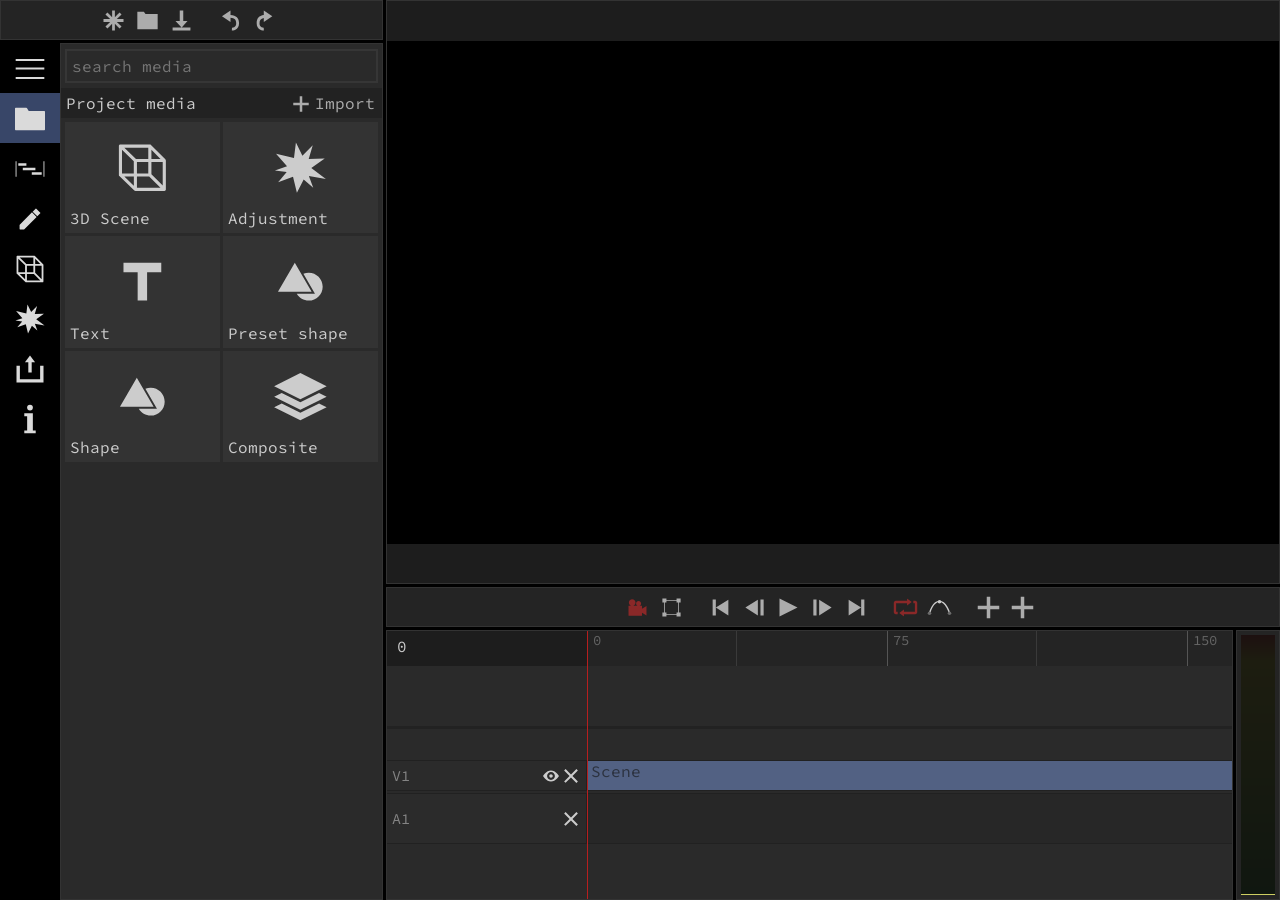
==== clipmaker.html @ 987a414a "Add files via upload" ====
<!DOCTYPE html>
<html>

<head>
    <meta name="viewport" content="width=device-width, initial-scale=1">
    <meta charset="UTF-8">

    <link rel="stylesheet" href="./pz.all-35.css" />
    <link rel="stylesheet" href="https://fonts.googleapis.com/css?family=Open+Sans|Source+Code+Pro">

    <script src="./three.r91.min.js"></script>

    <script>
        var PZ = {};

        PZ.stringHash = function (str) {
            var hash = 0;
            var chr;
            if (str.length === 0) return hash;
            for (var i = 0; i < str.length; i++) {
                chr = str.charCodeAt(i);
                hash = (hash << 5) - hash + chr;
                hash |= 0; // Convert to 32bit integer
            }
            return hash;
        };

        // PZ.apiOrigin = "https://api.panzoid.com";
        // PZ.blobOrigin = "https://blob.panzoid.com";
        PZ.apiOrigin = "";
        PZ.blobOrigin = "";

        PZ.account = {
            //currentUser: undefined,
            //csrf: undefined,
            updatePromise: null,
        };

        PZ.account.getCurrent = async function () { return null; };

        PZ.api = async function (url, op, body) {};

        PZ.ui = PZ.ui || {};
        PZ.ui.ads = {};

        PZ.ui.ads.init = async function () {};

        PZ.ui.ads.show = async function (unit, elementID) {};
    </script>
</head>

<body>
    <style>
        /* scrollbars */
        
        ::-webkit-scrollbar {
            width: 12px;
            height: 12px;
        }
        
        ::-webkit-scrollbar-button {
            display: none;
        }
        
        ::-webkit-scrollbar-track {
            background-color: #222;
        }
        
        ::-webkit-scrollbar-track-piece {
            background-color: #222;
        }
        
        ::-webkit-scrollbar-thumb {
            background-color: #555;
            /*border: 2px solid #222;*/
        }

        ::-webkit-scrollbar-corner {
            background-color: transparent;
        }
    </style>

    <div id="panecontainer">
        <div id="editorpane">
            <div id="controls"></div>
            <div id="elevator">
                <div id="elevatortabs"></div>
            </div>
        </div>

        <div id="previewpane">
            <canvas id="c_main"></canvas>
            <div id="previewtop">
                <div style="text-align: center;" id="Panzoid_tool_970x90_728x90_468x60_320x50_300x75"></div>
            </div>
            <div id="previewbottom"></div>
        </div>
    </div>

    <script src="./core-1.0.102.js"></script>
    <script src="./ui-1.0.72.js"></script>
    <script src="./clipmaker-3.0.106.js"></script>

    <script>
      initTool();
    </script>
</body>

</html>
---- pz.all-35.css ----
:focus {
    outline-color: #1c7cd6
}

body {
    margin: 0;
    top: 0;
    position: absolute;
    left: 0;
    right: 0;
    bottom: 0;
    background-color: #fff;
    font-family: 'Source Sans Pro', sans-serif;
    outline-color: #1862ab
}

div.header {
    width: 100%;
    background-color: #000;
    height: 50px;
    position: fixed;
    z-index: 9999
}

div.header>div,
div.inner {
    margin: auto;
    width: 94%;
    max-width: 1200px;
    position: relative
}

div.header a {
    display: inline-block
}

.button {
    display: inline-block;
    padding: 0 7px;
    background-color: #1862ab;
    color: #e9ecef !important;
    text-decoration: none;
    transition: background-color .4s;
    line-height: 30px
}

.button:hover {
    background-color: #1c7cd6
}

.text_button {
    color: #1862ab;
    text-decoration: none;
    transition: color .3s;
    display: inline-block
}

.text_button:hover {
    color: #1c7cd6
}

#header-left>:hover,
#header-user:hover {
    background-color: #222 !important
}

#header-menu {
    width: 50px;
    height: 50px;
    background-color: transparent;
    border: 0;
    padding: 0
}

#header-menu>img {
    width: 50px;
    height: 50px
}

#header-logo,
#header-logo>img {
    width: 158px;
    height: 50px
}

#header-user {
    border: 0;
    padding: 0;
    background: 0
}

#header-menunav {
    display: flex;
    flex-direction: column;
    flex-wrap: wrap;
    width: 94%;
    max-width: 250px;
    position: absolute;
    top: 50px;
    z-index: 10000;
    box-shadow: 0 0 20px rgba(0, 0, 0, .6);
    outline-color: transparent;
    background-color: #000
}

#header-menunav>a,
#header-usernav>a {
    height: 40px;
    color: #ddd;
    position: relative;
    background-color: #444;
    transition: background-color .1s
}

#header-menunav>a>span,
#header-usernav>a>span {
    display: inline-block;
    position: relative;
    line-height: 40px;
    padding-left: 20px;
    vertical-align: middle;
    height: 100%;
    width: 100%;
    box-sizing: border-box;
    background-color: rgba(0, 0, 0, .6);
    transition: background-color .25s
}

#header-menunav>a:hover>span,
#header-usernav>a:hover>span {
    text-decoration: underline;
    background-color: rgba(0, 0, 0, .4)
}

#header-usernav {
    display: flex;
    flex-direction: column;
    flex-wrap: wrap;
    width: 94%;
    max-width: 250px;
    position: absolute;
    top: 50px;
    right: 0;
    z-index: 10000;
    box-shadow: 0 0 20px rgba(0, 0, 0, .6);
    outline-color: transparent;
    background-color: #000
}

.avatar {
    background-color: #ced4da;
    vertical-align: middle;
    text-align: center;
    color: #f1f3f5;
    display: inline-block;
    overflow: hidden;
    border-radius: 50%
}

.avatar img {
    width: 100%;
    height: 100%;
    transition: opacity .2s;
    opacity: 0
}

.moderator {
    fill: #444;
    width: 18px;
    height: 18px;
    vertical-align: middle;
    margin-left: 5px
}

.subscriber {
    width: 20px;
    height: 20px;
    vertical-align: middle;
    border-radius: 50%;
    margin-right: 5px;
    margin-left: 5px;
    transition: filter .2s
}

.subscriber:hover {
    filter: drop-shadow(0 0 2px #000)
}

#page_title {
    display: none
}

a {
    color: #1862ab;
    text-decoration: none;
    transition: color .3s
}

a:hover {
    color: #1c7cd6
}

button {
    padding: 0;
    border: 0;
    background: 0 0;
    font: inherit
}

div.container {
    width: 100%;
    min-height: 150px;
    margin-bottom: 20px;
    position: absolute;
    top: 50px
}

div.footer {
    text-align: center;
    padding-top: 30px;
    height: 70px;
    color: #333
}

div.footer a {
    color: #333;
    padding: 3px;
    margin-right: 2px;
    text-decoration: none
}

div.footer a:hover {
    text-decoration: underline
}

div.columns {
    display: flex;
    justify-content: space-around;
    padding: 10px 0;
    flex-wrap: wrap
}

div.maincolumns {
    display: flex;
    justify-content: center;
    width: 90%;
    max-width: 1600px !important
}

div.flex-responsive {
    flex-direction: row
}

div.loading {
    width: 50px;
    height: 50px;
    margin: auto
}

div.loading>svg {
    animation: .6s linear infinite spin;
    width: 50px;
    height: 50px
}

@keyframes spin {
    0% {
        transform: rotate(0)
    }

    100% {
        transform: rotate(360deg)
    }
}

div.content-item {
    margin-top: 10px;
    padding: 10px;
    background-color: #f5f5f5;
    border: 3px solid #dadada;
    color: #1a1a1a
}

div.content-item img {
    float: left;
    margin-right: 10px;
    width: 300px;
    height: 169px;
    border: none
}

div.content-item a {
    font-size: 20px;
    color: #1b1b1b;
    text-decoration: none;
    font-weight: 700
}

div.content-item a:hover {
    text-decoration: underline
}

a.homeheading {
    font-size: 18px;
    margin: 15px 0;
    color: #212529;
    text-decoration: none;
    display: inline-block;
    font-weight: 700
}

a.homeheading:hover {
    text-decoration: underline
}

div.toolbar {
    width: 100%;
    background-color: #272727
}

div.toolbar>div {
    display: flex;
    justify-content: space-around;
    width: 100%;
    max-width: 1200px;
    margin: auto
}

a.tooltile {
    background-size: cover;
    background-position: center;
    display: inline-block;
    color: #dee2e6;
    height: 175px;
    width: 33.33%;
    font-size: 23px;
    box-sizing: border-box;
    padding: 10px;
    position: relative;
    text-decoration: none;
    text-shadow: #000 0 0 5px
}

@keyframes fadeIn {
    0% {
        opacity: 0
    }

    100% {
        opacity: 1
    }
}

a.tooltile>i {
    background-size: cover;
    background-position: center;
    width: 100%;
    height: 100%;
    display: block;
    position: absolute;
    left: 0;
    top: 0;
    animation: .5s fadeIn
}

a.tooltile>div {
    position: absolute;
    top: 0;
    right: 0;
    bottom: 0;
    left: 0;
    background: #1c1e20;
    opacity: 0;
    transition: opacity .2s
}

a.tooltile:hover>div {
    opacity: .3
}

a.tooltile>.tooldesc {
    font-size: 16px;
    display: none
}

a.tooltile:hover span {
    display: block
}

a.tooltile>span {
    display: block;
    position: relative;
    pointer-events: none
}

div.content-right {
    width: 500px;
    margin-top: 15px
}

div.content-left {
    flex-direction: column;
    width: 685px;
    margin-top: 15px
}

div.form {
    max-width: 600px
}

div.form span {
    width: 175px;
    display: inline-block
}

div.form input,
div.form select,
div.form textarea {
    border: 1px solid #ccc;
    width: 300px;
    padding: 5px;
    vertical-align: middle;
    margin-bottom: 3px
}

.templateheader {
    margin: 20px 0;
    display: flex;
    justify-content: space-between
}

.templateheader a {
    font-size: 32px;
    color: #000;
    text-decoration: none;
    font-weight: 700
}

.templateheader a:hover {
    text-decoration: underline
}

.templateheader input {
    padding: 5px;
    font-size: 18px;
    font-family: inherit;
    width: 250px;
    background-color: #f8f9fa;
    color: #495057;
    border: 2px solid #ced4da;
    border-radius: 3px;
    transition: border .4s
}

.templateheader input:active {
    border: 2px solid #adb5bd
}

.creation {
    display: block;
    position: relative
}

.creation:after {
    content: '';
    display: block;
    width: 100%;
    padding-bottom: 56.25%;
    background-color: #ced4da
}

.creation img {
    position: absolute;
    width: 100%;
    height: 100%;
    background-color: #ced4da;
    display: block;
    margin-bottom: 3px;
    transition: opacity .2s;
    opacity: 0
}

div.creations {
    display: flex;
    flex-wrap: wrap;
    justify-content: center
}

div.creationItem {
    margin: 0 3px 20px;
    width: 330px;
    word-break: break-word;
    min-width: 250px;
    max-width: 330px;
    flex-basis: 32%;
    flex-grow: 1
}

a.creationTitle {
    color: #000;
    font-size: 20px;
    margin-bottom: 3px;
    display: block
}

a.creationUser {
    font-size: 16px;
    color: #333
}

div.creations a:hover {
    color: #1c7cd6
}

.more {
    margin: 10px auto auto;
    display: block;
    text-decoration: none;
    color: #1862ab !important;
    padding: 8px 0;
    width: 200px;
    text-align: center;
    font-weight: 700
}

.more:hover {
    text-decoration: underline
}

div.paginator {
    margin-top: 15px;
    font-size: 20px;
    text-align: center;
    color: #495057
}

div.paginator a {
    padding: 5px;
    text-decoration: none;
    display: inline-block;
    margin-bottom: 5px;
    color: #495057;
    background-color: #e9ecef;
    border: 2px solid #ced4da;
    border-radius: 3px;
    transition: border .4s
}

div.paginator a:hover {
    text-decoration: underline;
    border: 2px solid #adb5bd
}

@media (max-width:600px) {
    a.tooltile {
        width: 100%
    }

    div.flex-responsive {
        flex-direction: column;
        justify-content: center
    }

    div.maincolumns {
        flex-direction: column-reverse
    }
}

#editor {
    position: fixed;
    bottom: 0;
    left: 0;
    right: 0;
    transform: translateY(100%);
    overflow: hidden;
    transition: transform .4s;
    height: 40%;
    max-height: 400px;
    max-width: 1200px;
    margin: auto;
    background-color: #dee2e6;
    box-shadow: 0 0 25px 0 #aaa;
    border-top: 8px solid #1862ab;
    padding: 5px;
    box-sizing: border-box
}

#editor.visible {
    transform: translateY(0)
}

#editor_newtopic {
    line-height: 30px;
    display: block
}

#editor_title {
    padding: 4px;
    border: 1px solid #ced4da;
    margin: 0 5px 0 0;
    vertical-align: top;
    box-sizing: border-box;
    width: 50%;
    font-size: 16px;
    font-family: inherit
}

#editor_content {
    width: 100%;
    font-size: 16px;
    font-family: inherit;
    padding: 10px;
    box-sizing: border-box;
    border: 1px solid #ced4da;
    resize: none;
    position: absolute;
    top: 40px;
    bottom: 75px;
    outline: 0
}

#editor_content:focus {
    border-color: #1862ab
}

#editor_message {
    line-height: 30px;
    position: absolute;
    bottom: 45px;
    display: none;
    color: #c92a2a
}

hr {
    border: 0;
    border-bottom: 1px solid #eee
}

.controls {
    line-height: 40px;
    display: flex;
    justify-content: space-between;
    margin: 15px 0
}

.sections {
    display: inline-block
}

.sections a {
    display: inline-block;
    padding: 0 6px;
    color: #000;
    text-decoration: none;
    transition: background-color .25s;
    margin-right: 5px;
    text-transform: capitalize
}

.sections a>input {
    background-color: transparent;
    border: 0;
    outline: 0;
    font-family: inherit;
    font-size: 15px;
    width: 0;
    transition: width .25s;
    margin: 0
}

.sections a.active {
    background-color: #f1f3f5
}

.sections a:hover {
    border-bottom: 3px solid #444
}

.sections a.selected {
    border-bottom: 3px solid #1862ab;
    font-weight: 700
}

.sections a.selected>input {
    width: 200px;
    margin-left: 6px
}

.sections svg {
    width: 16px;
    fill: #333;
    height: 16px;
    vertical-align: middle
}

.catlist {
    list-style: none;
    position: fixed;
    background-color: #f1f3f5;
    border: 1px solid #cfd5db;
    margin: 0;
    padding: 0
}

.catlist li {
    padding: 5px;
    cursor: default;
    line-height: 20px
}

.catlist li.active {
    background-color: #ced4da
}

.actiondd {
    list-style: none;
    position: fixed;
    background-color: #f1f3f5;
    border: 1px solid #cfd5db;
    margin: 0;
    padding: 0;
    max-width: 400px;
    box-shadow: 0 0 5px #868e96
}

.actiondd li {
    padding: 5px;
    cursor: default;
    line-height: 20px
}

.actiondd li.active {
    background-color: #ced4da
}

span.category {
    display: inline-block;
    width: 10px;
    height: 10px;
    margin-right: 3px;
    vertical-align: inherit
}

button.cat {
    background-color: #f1f3f5;
    border: 1px solid #ced4da;
    padding: 0 10px;
    display: inline-block;
    color: #343a40;
    text-decoration: none;
    margin-right: 5px
}

#discussion_title {
    padding: 10px 0;
    border-bottom: 1px solid #eee;
    max-width: 1200px;
    margin: auto;
    position: sticky;
    top: 50px;
    background-color: rgba(255, 255, 255, .9)
}

div.post {
    display: flex;
    flex-direction: row;
    padding: 10px 0;
    border-bottom: 1px solid #eee;
    font-size: 17px
}

div.post:hover button>svg {
    fill: #444
}

div.post:focus-within button>svg {
    fill: #444
}

div.firstpost {
    border-top: 1px solid #ddd
}

div.post_avatar {
    margin-right: 15px
}

div.post_info {
    margin-bottom: 5px;
    display: flex;
    flex-direction: row;
    justify-content: space-between;
    color: #000
}

div.post_info span {
    color: #666
}

div.post_message {
    margin-bottom: 10px;
    font-family: 'Source Sans Pro', sans-serif;
    word-wrap: break-word
}

div.post_message pre {
    overflow: auto
}

div.post_message p {
    margin: 5px 0
}

div.post_message img {
    max-width: 100%
}

div.post_likes {
    text-align: right;
    line-height: 40px
}

div.post_controls {
    height: 30px;
    display: flex;
    justify-content: flex-end
}

div.post_controls button {
    padding: 7px;
    display: inline-block;
    cursor: default;
    font-size: 16px;
    color: #444;
    margin-left: 5px;
    line-height: 16px
}

div.post_controls button:first-child {
    margin-left: 0
}

div.post_controls button.liked>svg {
    fill: #d6336c
}

div.post_controls button:hover {
    background-color: #eee
}

div.post_controls svg {
    height: 16px;
    width: 16px;
    fill: #eee;
    transition: fill .4s
}

div.post_controls span {
    vertical-align: top;
    margin-left: 8px
}

div.emptymessage {
    line-height: 50px;
    color: #495057
}

div.creation_controls svg {
    fill: #444
}

.noselect {
    -webkit-user-select: none;
    -khtml-user-select: none;
    -moz-user-select: none;
    -ms-user-select: none;
    user-select: none
}

.editorwindow {
    position: absolute;
    top: 0;
    bottom: 0;
    left: 0;
    right: 0;
    overflow: hidden;
    background-color: #000;
    font-family: 'Source Code Pro', monospace;
    padding: 1px
}

.editorpanel {
    overflow: hidden;
    border: 1px solid #333;
    box-sizing: border-box;
    position: absolute;
    outline: 0;
    background-color: #2a2a2a
}

.editorpanel:focus {
    border-color: #384668
}

.editorpanel:focus-within {
    border-color: #384668
}

.keyselected {
    border-right: 50px solid rgba(0, 0, 0, .55) !important;
    box-sizing: border-box
}

.templateitem {
    display: block;
    margin: 20px auto auto;
    border: 2px solid #212121;
    cursor: pointer
}

.iconactive {
    fill: #a92424 !important
}

.media-title {
    width: 100%;
    padding: 5px;
    background-color: #222;
    color: #ccc;
    font-size: 16px;
    cursor: default;
    box-sizing: border-box
}

.media-list {
    padding: 4px;
    box-sizing: border-box;
    display: grid;
    grid-gap: 3px;
    overflow-y: auto;
    min-height: 100px;
    outline: 0
}

.media-item {
    padding: 5px;
    background-color: #333
}

.media-item.selected {
    background-color: #384668
}

.media-item-img {
    padding-bottom: 56.25%;
    height: 0;
    position: relative
}

.media-item-img>svg {
    fill: #ccc;
    box-sizing: border-box;
    width: 100%;
    height: 100%;
    padding: 10%;
    position: absolute
}

.media-item-img>img {
    width: 100%;
    height: 100%;
    position: absolute;
    object-fit: contain
}

.media-item-title {
    color: #ccc !important;
    width: 100%;
    overflow: hidden;
    white-space: nowrap;
    text-overflow: ellipsis
}

.elevator {
    position: absolute;
    top: 0;
    left: 0;
    bottom: 0;
    width: 60px;
    background-color: #000;
    transition: width 50ms;
    z-index: 2
}

.elevator.open {
    width: 300px;
    box-shadow: 5px 0 10px rgba(0, 0, 0, .5);
    transition: width .2s
}

.elevator a,
.elevator button {
    color: #dadada;
    width: 100%;
    display: block;
    font-size: 22px;
    cursor: default;
    overflow-x: hidden;
    white-space: nowrap;
    height: 50px;
    border: 2px solid transparent;
    box-sizing: border-box;
    outline: 0;
    text-align: left
}

.elevator a:hover,
.elevator button:hover {
    background-color: #222
}

.elevator a:focus {
    border-color: #717171
}

.elevator button:focus {
    border-color: #384668
}

.elevator a.nocontext {
    color: #303030
}

.elevator a.nocontext>svg {
    fill: #303030
}

.elevator a.selected {
    background-color: #384668
}

.elevator svg {
    margin-right: 30px;
    width: 30px;
    height: 30px;
    fill: #dadada;
    position: relative;
    left: 13px;
    top: 9px;
    display: inline-block;
    pointer-events: none
}

.elevator span {
    vertical-align: middle
}

.elevatortabs {
    position: absolute;
    bottom: 0;
    top: 50px;
    width: 100%;
    overflow: hidden
}

.elevatorcontrols {
    position: absolute;
    left: 60px;
    top: 0;
    bottom: 0;
    right: 0;
    background-color: #000;
    overflow-y: auto
}

input.rename {
    font: inherit;
    padding: 0;
    width: 100%;
    color: #ccc
}

.columnadjust {
    position: absolute;
    top: 0;
    height: 100%;
    width: 5px;
    cursor: ew-resize
}

button.collapse {
    color: #9a9a9a;
    display: inline-block;
    font-size: 12px;
    width: 20px;
    transition: transform 50ms linear;
    box-sizing: border-box;
    outline: 0;
    border: 0
}

button.collapse:hover {
    color: #ccc
}

button.collapse.collapsed {
    transform: rotate(-90deg)
}

ul.tree {
    padding-left: 0;
    margin: 0;
    color: #ccc;
    display: grid;
    min-width: 100%
}

ul.tree ul {
    list-style-type: none;
    padding-left: 0;
    display: contents;
    width: 100%
}

ul.tree li {
    padding: 3px 0;
    cursor: default;
    border-bottom: 1px solid #242424;
    display: grid;
    white-space: nowrap;
    box-sizing: border-box;
    grid-column-gap: 5px
}

ul.tree li>div {
    box-sizing: border-box;
    white-space: nowrap;
    width: 100%
}

ul.tree li>div:nth-child(1) {
    overflow: hidden;
    text-overflow: ellipsis
}

ul.tree li>div:nth-child(2) {
    padding: 0 5px
}

.actions {
    line-height: 0
}

.actionbutton {
    border: 2px solid transparent;
    height: 17px;
    width: 17px;
    display: inline-block;
    outline: 0;
    box-sizing: content-box;
    vertical-align: middle
}

.actionbutton:focus {
    border-color: #384668
}

ul.tree li.selected {
    background-color: #384668
}

ul.tree li.toplevel {
    background-color: #222
}

.proprow {
    color: #ccc;
    border-bottom: 1px solid #242424;
    padding: 5px;
    display: grid;
    grid-template-columns: minmax(0, auto) min-content
}

.proprow a {
    color: #7e8fb9
}

.proprow.spacer {
    background-color: #222
}

.proprow.proptitle {
    background-color: #222;
    display: block;
    line-height: 30px;
    padding: 5px 0
}

.proprow.proptitle span {
    vertical-align: middle;
    margin-left: 9px
}

.proprow.propbutton {
    width: 100%;
    display: inline-block;
    text-align: center;
    cursor: default;
    box-sizing: border-box;
    color: #cbcbcb;
    background-color: #434343;
    outline: 0;
    border: 2px solid transparent;
    font-family: inherit;
    padding: 5px 7px
}

.proprow.propbutton:active {
    background-color: #444
}

.proprow.propbutton:focus {
    border-color: #384668
}

.proprow.propbutton:hover {
    border: 2px solid #545454
}

.editbox {
    line-height: normal
}

.backbutton {
    padding: 0 5px;
    margin-left: 5px;
    background-color: #474747;
    outline: 0;
    border: 2px solid transparent;
    height: 30px;
    width: 50px;
    vertical-align: middle
}

.backbutton>svg {
    fill: #ccc;
    width: 26px;
    height: 26px
}

.backbutton:active {
    background-color: #444
}

.backbutton:focus {
    border: 2px solid #384668
}

.backbutton:hover {
    border: 2px solid #545454
}

#previewpane {
    position: absolute;
    left: 0;
    right: 0;
    top: 0;
    bottom: 0;
    background-color: #1d1d1d;
    overflow: hidden
}

#previewtop {
    height: 90px;
    background-color: #2a2a2a;
    top: 0;
    right: 0;
    left: 0;
    position: absolute;
    overflow: hidden;
    border-bottom: 3px solid #111
}

#previewbottom {
    height: 90px;
    background-color: #2a2a2a;
    bottom: 0;
    right: 0;
    left: 0;
    position: absolute;
    border-top: 3px solid #111
}

.pzinput {
    padding: 2px;
    border: 1px solid transparent;
    color: #7e8fb9;
    cursor: move
}

.pzinput.readOnly {
    color: #999;
    cursor: default;
    pointer-events: none
}

.pzinput.edit {
    border-color: #1b1b1b;
    background-color: #202020;
    cursor: auto
}

.pz-inputbox {
    border: 1px solid #1b1b1b;
    background-color: #202020;
    font-family: inherit;
    color: #7e8fb9;
    border-radius: 0;
    box-sizing: border-box
}

.pz-inputbox[disabled] {
    color: #999;
    background-color: transparent;
    border: none;
    -webkit-appearance: none;
    -moz-appearance: none
}

.pz-inputbox:focus,
.pzinput:focus {
    outline: 0;
    border-color: #384668
}

.pz-tweens {
    border: 1px solid #1b1b1b;
    background-color: #202020;
    vertical-align: middle;
    padding: 1px 4px;
    display: inline-block;
    height: 27px;
    margin-right: 5px;
    box-sizing: border-box;
    outline: 0
}

.pz-tweens span {
    font-size: 11px;
    vertical-align: top;
    margin-top: 5px;
    display: inline-block;
    margin-left: 3px;
    filter: invert(41%) sepia(13%) saturate(861%) hue-rotate(185deg) brightness(93%) contrast(92%)
}

.pz-tweens:focus {
    border-color: #384668
}

.pz-dropdown {
    position: absolute;
    padding: 0;
    margin: 0;
    max-height: 300px;
    width: 250px;
    overflow-y: auto;
    top: 400px;
    left: 297px;
    list-style: none;
    color: #ccc;
    outline: 0;
    border: 1px solid #384668;
    background-color: #202020
}

.pz-dropdown svg {
    width: 35px;
    height: 23px;
    pointer-events: none;
    vertical-align: middle;
    margin-right: 5px
}

.pz-dropdown span {
    vertical-align: middle;
    filter: invert(41%) sepia(13%) saturate(861%) hue-rotate(185deg) brightness(93%) contrast(92%)
}

.pz-dropdown li {
    padding: 3px 5px;
    cursor: pointer
}

.pz-dropdown li.pz-active {
    background-color: #2c2c2c
}

.pz-textarea {
    border: 1px solid #ddd;
    background-color: #ccc;
    padding: 5px;
    box-sizing: border-box;
    width: 100%;
    display: block;
    margin: 5px 0;
    resize: none;
    outline: 0
}

.pz-textarea:focus {
    border-color: #384668
}

.pz-filterbox {
    padding: 5px;
    margin: 1px 0;
    box-sizing: border-box;
    width: 100%;
    background-color: #2a2a2a;
    border: 2px solid #363636;
    font-family: inherit;
    color: #ccc;
    outline: 0;
    font-size: 16px
}

.pz-filterbox:focus {
    border-color: #384668
}

.pz-progress {
    height: 30px;
    background: #222;
    margin: 4px 0;
    overflow: hidden;
    flex-grow: 1
}

.pz-progress span {
    display: block;
    height: 100%;
    background-color: #384668;
    box-shadow: inset 0 2px 9px rgba(255, 255, 255, .1), inset 0 -2px 6px rgba(0, 0, 0, .2);
    position: relative;
    overflow: hidden;
    transition: width 1s linear
}

button.pz-option {
    padding: 7px;
    color: #ccc;
    cursor: default;
    border: 1px solid transparent;
    border-bottom: 1px solid #242424;
    display: flex;
    text-align: left;
    width: 100%;
    outline: 0
}

button.pz-option span {
    color: #969696;
    display: block;
    margin-top: 5px;
    font-size: 14px
}

button.pz-option:hover {
    background-color: #2f2f2f
}

button.pz-option:focus {
    border-color: #384668
}

.pz-options {
    margin: 0;
    padding: 0;
    list-style-type: none;
    display: block
}

.pz-options li {
    display: block;
    padding: 5px;
    color: #ccc;
    cursor: default;
    border: 1px solid transparent;
    border-bottom: 1px solid #242424
}

.pz-options li.active {
    background-color: #3f3f3f !important;
    border: 1px solid #676767
}

.pz-options li:hover {
    background-color: #2f2f2f
}

.pz-options>li span {
    color: #969696;
    display: block;
    margin-top: 5px;
    font-size: 14px
}

.pz-options>span {
    display: block;
    right: 0;
    left: 0;
    padding: 4px 5px;
    background-color: #222;
    color: #6d6d6d;
    font-size: 15px;
    cursor: default;
    border-bottom: 1px solid #1d1d1d
}

.pz-listbox {
    list-style-type: none;
    margin: 0;
    color: #bbb;
    background-color: #1d1d1d;
    padding: 0;
    width: 100%;
    height: 250px;
    overflow-y: auto
}

.pz-listbox ul {
    list-style-type: none;
    padding-left: 0;
    border-left: 8px solid #232323
}

.pz-listbox li {
    padding: 4px;
    cursor: default;
    border: 2px solid transparent;
    display: block;
    height: 20px
}

.pz-listbox li:hover {
    background-color: #2a2a2a
}

.pz-listbox li>a {
    float: right;
    display: inline-block;
    vertical-align: middle;
    margin-left: 7px;
    margin-top: 2px;
    cursor: pointer;
    visibility: hidden
}

.pz-listbox li>span {
    display: inline-block
}

.pz-listbox li:hover>a {
    visibility: visible
}

a.rotated {
    transform: rotate(-90deg)
}

.pz-listitem-selected {
    background-color: #384668 !important;
    color: #e4e4e4
}

.pz-listitem-selected>a {
    visibility: visible !important
}

.pz-listitem-edit {
    background-color: #ccc !important;
    border: 1px solid #868686 !important
}

.pz-listitem-edit>input {
    background: 0 0;
    color: #000;
    font-family: inherit;
    border: 0;
    font-size: 16px;
    width: 100%;
    outline: 0
}

.pz-listitem-edit>a {
    display: none !important
}

.empty {
    pointer-events: none;
    color: #666;
    text-align: center;
    cursor: default;
    display: flex;
    justify-content: center;
    flex-direction: column;
    height: 100%;
    width: 100%
}

.toolbarpanel button {
    display: inline-block;
    margin-right: 5px;
    background: 0 0;
    border: 2px solid transparent;
    outline: 0;
    height: 29px;
    padding: 0
}

.toolbarpanel>button:focus {
    border-color: #384668
}

.timelabel {
    box-sizing: border-box;
    color: #656565;
    font-size: 14px;
    position: absolute;
    pointer-events: none;
    height: 100%;
    padding-left: 5px;
    border-left: 1px solid #555;
    border-right: 1px solid #3a3a3a
}

#keyframescroll {
    position: absolute;
    top: 35px;
    right: 0;
    left: 200px;
    overflow: hidden
}

#keyframecontainer {
    position: absolute;
    top: 0;
    bottom: 0;
    overflow: hidden;
    background: linear-gradient(#3d3d3d 25px, #2d2d2d 26px) 0 0/1px 50px !important;
    transform-origin: left
}

#trackcontainer {
    transform-origin: left
}

#trackcontainer>div {
    height: 50px;
    background-image: linear-gradient(#2b2b2b, #252525 50px);
    background-size: 1px 50px;
    background-repeat: repeat-x
}

#trackcontainer>div>div {
    position: absolute;
    height: 50px;
    background: linear-gradient(90deg, #5a5a5a, #4e4e4e 50%);
    box-sizing: border-box
}

.clipselected {
    background: #273465 !important
}

.clipproxy {
    position: absolute;
    height: 50px;
    border: 2px dashed #000;
    background: 0 0;
    box-sizing: border-box;
    z-index: 9999
}

#tracklabels {
    position: absolute;
    left: 0;
    top: 35px;
    width: 200px;
    overflow: hidden
}

#tracklabels>div {
    background-color: #333;
    height: 50px;
    color: #bdbdbd;
    box-sizing: border-box;
    padding: 5px;
    cursor: default;
    border: 1px solid transparent
}

#timebar {
    position: absolute;
    left: 200px;
    top: 0;
    height: 35px;
    overflow: hidden;
    background-image: linear-gradient(90deg, #555 0, #222 1px);
    background-size: 30px
}

.keyframe {
    width: 12px;
    height: 12px;
    margin-left: -6px;
    cursor: move;
    position: absolute;
    box-sizing: border-box;
    transform: rotate(45deg);
    margin-top: 4px
}

.keyframe.selected {
    background-color: #292929 !important
}

.clip {
    height: 100%;
    background-color: #526183;
    border: 1px solid #232323;
    box-sizing: border-box;
    position: absolute;
    cursor: default;
    overflow: hidden;
    border-left-color: #838383;
    border-top: 0;
    border-bottom: 0
}

.clip.selected {
    background-color: #7f94c7
}

.clip>.handle {
    position: absolute;
    top: 0;
    height: 100%;
    cursor: ew-resize;
    border: 0 #982b2b;
    box-sizing: border-box
}

.clip>.handle.selected {
    border-style: solid
}
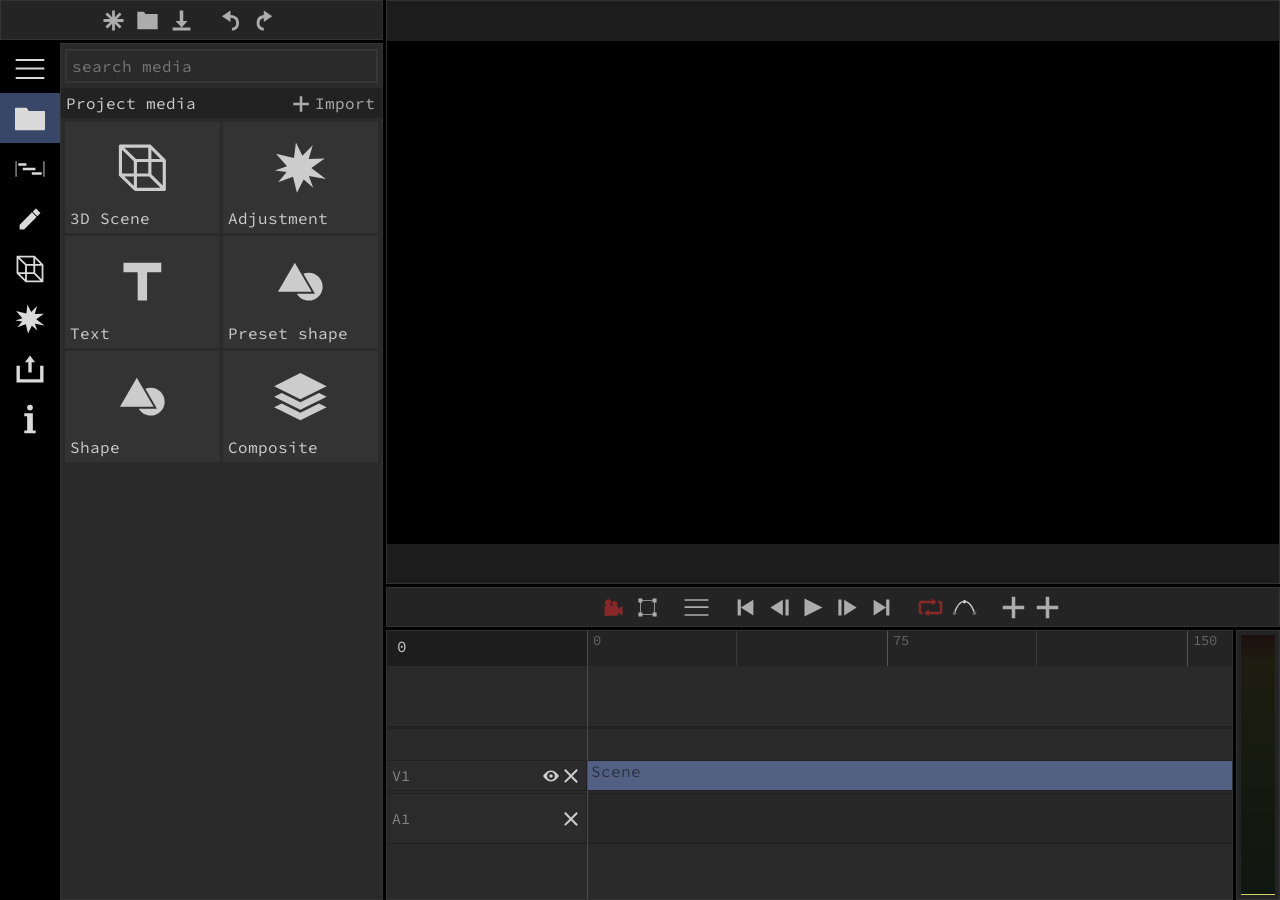
==== commit 4b168f16: "Fix water object rendering in photo export and rename application to openzoid GA 3.1 - Updated `mate" ====
--- a/clipmaker.html
+++ b/clipmaker.html
@@ -97,9 +97,9 @@
         </div>
     </div>
 
-    <script src="./core-1.0.102.js"></script>
-    <script src="./ui-1.0.72.js"></script>
-    <script src="./clipmaker-3.0.106.js"></script>
+    <script src="./core-1.1.0.js"></script>
+    <script src="./ui-1.1.0.js"></script>
+    <script src="./clipmaker-3.1.0.js"></script>
 
     <script>
       initTool();
--- a/pz.all-35.css
+++ b/pz.all-35.css
@@ -1260,6 +1260,22 @@
     border: 2px solid #545454
 }
 
+#panecontainer {
+    position: absolute;
+    left: 0;
+    right: 0;
+    top: 0;
+    bottom: 0;
+}
+
+#editorpane {
+    position: absolute;
+    left: 0;
+    right: 0;
+    top: 0;
+    bottom: 0;
+}
+
 #previewpane {
     position: absolute;
     left: 0;
@@ -1754,4 +1770,351 @@
 
 .clip>.handle.selected {
     border-style: solid
-}+}
+@media (max-width: 768px) {
+    /* More comprehensive mobile layout */
+    body {
+        overflow: hidden;
+    }
+
+    #panecontainer {
+        display: flex !important;
+        flex-direction: column !important;
+        height: 100vh !important;
+    }
+
+    #previewpane {
+        position: relative !important;
+        width: 100% !important;
+        height: 40% !important;
+        flex: 0 0 40% !important;
+    }
+
+    #editorpane {
+        position: relative !important;
+        width: 100% !important;
+        height: 60% !important;
+        flex: 0 0 60% !important;
+        display: block !important;
+    }
+
+    .editorwindow {
+        position: relative !important;
+        height: 100% !important;
+    }
+
+    .editorpanel {
+        /* Override Panzoid inline styles for panels inside editorpane */
+        position: absolute !important;
+        left: 0 !important;
+        right: 0 !important;
+        width: 100% !important;
+    }
+
+    /* Move Elevator to bottom */
+    .elevator {
+        position: absolute !important;
+        width: 100% !important;
+        height: 100% !important;
+        top: 0 !important;
+        bottom: 0 !important;
+        display: flex !important;
+        flex-direction: column !important;
+        z-index: 100;
+    }
+
+    .elevator.open {
+        height: 100% !important;
+        max-height: 100% !important;
+        box-shadow: none !important;
+    }
+
+    .elevator > button {
+        display: none !important;
+    }
+
+    .elevatortabs {
+        position: relative !important;
+        width: 100%;
+        height: 50px !important;
+        display: flex;
+        flex-direction: row;
+        overflow-x: auto;
+        overflow-y: hidden;
+        flex-shrink: 0;
+        box-shadow: 0 -2px 10px rgba(0,0,0,0.5);
+        top: auto !important;
+        bottom: auto !important;
+        z-index: 10;
+    }
+
+    .elevatortabs > a {
+        display: inline-block;
+        width: auto !important;
+        padding: 0 15px;
+    }
+
+    .elevatortabs > a > span {
+        display: none;
+    }
+
+    .elevatorcontrols {
+        position: relative !important;
+        left: 0 !important;
+        right: 0 !important;
+        bottom: 0 !important;
+        top: 0 !important;
+        height: auto !important;
+        flex-grow: 1;
+        overflow-y: auto;
+    }
+
+    /* Make things more touch-friendly */
+    button, .actionbutton, .pz-option, .proprow.propbutton, .backbutton {
+        min-height: 44px;
+        min-width: 44px;
+        margin: 2px;
+    }
+
+    .actionbutton {
+        width: 32px;
+        height: 32px;
+        padding: 6px;
+        box-sizing: border-box;
+    }
+
+    .actionbutton > svg {
+        width: 100% !important;
+        height: 100% !important;
+    }
+
+    ul.tree li {
+        padding: 8px 0;
+        min-height: 44px;
+        align-items: center;
+    }
+
+    .proprow {
+        min-height: 44px;
+        align-items: center;
+    }
+
+    .pz-inputbox, .pz-filterbox {
+        min-height: 44px;
+        font-size: 16px;
+    }
+
+    .keyframe {
+        width: 20px;
+        height: 20px;
+        margin-left: -10px;
+        margin-top: 0px;
+    }
+
+    .clip > .handle {
+        width: 20px !important;
+    }
+}
+@media (max-width: 768px) {
+    /* Alight Motion Style Mobile Layout using CSS Flexbox */
+    body, html {
+        overflow: hidden !important;
+        background-color: #000000 !important;
+        height: 100vh !important;
+        width: 100vw !important;
+        margin: 0;
+        padding: 0;
+        font-family: sans-serif;
+    }
+
+    #panecontainer {
+        display: flex !important;
+        flex-direction: column !important;
+        height: 100% !important;
+        width: 100% !important;
+        background-color: #000 !important;
+    }
+
+    /* Order rearrangement: 1: Preview, 2: Editor */
+    #previewpane {
+        order: 1 !important;
+        position: relative !important;
+        width: 100% !important;
+        height: 40% !important;
+        flex: 0 0 40% !important;
+        background-color: #1d1d1d !important;
+        border-bottom: 3px solid #111 !important;
+        display: flex !important;
+        flex-direction: column !important;
+        z-index: 10 !important;
+    }
+
+    #previewtop, #previewbottom {
+        display: none !important;
+    }
+
+    #c_main {
+        flex: 1 !important;
+        width: 100% !important;
+        height: 100% !important;
+        object-fit: contain;
+    }
+
+    /* Editor Pane */
+    #editorpane {
+        order: 2 !important;
+        position: relative !important;
+        width: 100% !important;
+        flex: 1 1 auto !important;
+        height: auto !important;
+        display: flex !important;
+        flex-direction: column !important;
+        background-color: #2a2a2a !important;
+        overflow: hidden !important;
+        z-index: 5 !important;
+    }
+
+    /* Editor Window Heights */
+    .editorwindow {
+        position: absolute !important;
+        left: 0 !important;
+        right: 0 !important;
+        top: 0 !important;
+        bottom: 55px !important;
+        height: auto !important;
+        width: 100% !important;
+        background-color: transparent !important;
+        border: none !important;
+    }
+
+    .editorpanel {
+        position: absolute !important;
+        width: 100% !important;
+        height: 100% !important;
+        left: 0 !important;
+        top: 0 !important;
+    }
+
+    .controls {
+        background-color: #2a2a2a !important;
+        margin: 0 !important;
+        padding: 5px 10px !important;
+        display: flex !important;
+        justify-content: space-between !important;
+        align-items: center !important;
+        border-bottom: 1px solid #111 !important;
+        height: 44px !important;
+        box-sizing: border-box !important;
+    }
+
+    /* Elevator Tabs */
+    #elevator {
+        position: absolute !important;
+        width: 100% !important;
+        height: 55px !important;
+        z-index: 100 !important;
+        background-color: #000 !important;
+        box-shadow: 0 -2px 10px rgba(0,0,0,0.5) !important;
+        display: flex !important;
+        padding-bottom: env(safe-area-inset-bottom, 0px) !important;
+        top: auto !important;
+        bottom: 0 !important;
+    }
+
+    .elevator.open {
+        height: 55px !important;
+        max-height: 55px !important;
+        box-shadow: none !important;
+    }
+    .elevator > button {
+        display: none !important;
+    }
+
+    .elevatortabs {
+        position: relative !important;
+        width: 100% !important;
+        height: 100% !important;
+        display: flex !important;
+        flex-direction: row !important;
+        justify-content: flex-start !important;
+        align-items: center !important;
+        overflow-x: auto !important;
+        overflow-y: hidden !important;
+        white-space: nowrap !important;
+        background-color: transparent !important;
+        bottom: 0 !important;
+    }
+
+    .elevatortabs::-webkit-scrollbar {
+        display: none !important;
+    }
+
+    .elevatortabs > a {
+        display: flex !important;
+        flex-direction: column !important;
+        justify-content: center !important;
+        align-items: center !important;
+        flex: 0 0 auto !important;
+        min-width: 70px !important;
+        height: 100% !important;
+        padding: 0 12px !important;
+        box-sizing: border-box !important;
+        border-top: 3px solid transparent !important;
+        border-bottom: none !important;
+        color: #888 !important;
+        text-decoration: none !important;
+        cursor: pointer !important;
+    }
+
+    .elevatortabs > a:active {
+        background-color: #111 !important;
+    }
+
+    .elevatortabs > a.active {
+        background-color: #2a2a2a !important;
+        color: #dadada !important;
+        border-top: 3px solid #1862ab !important;
+    }
+
+    .elevatortabs > a svg {
+        width: 20px !important;
+        height: 20px !important;
+        margin-bottom: 2px !important;
+        fill: currentColor !important;
+    }
+    .elevatortabs > a.active svg {
+        fill: #1862ab !important;
+    }
+
+    /* Timeline styling */
+    .timeline { background-color: #1d1d1d !important; }
+    .timeline-track-header { background-color: #1a1a1a !important; border-right: 1px solid #111 !important; border-bottom: 1px solid #111 !important; color: #bdbdbd !important; font-size: 11px !important; }
+    .timebar { background-color: #1d1d1d !important; border-bottom: 1px solid #111 !important; }
+    .timeline-track { background-image: linear-gradient(#2b2b2b, #252525 50px) !important; background-size: 1px 50px !important; background-repeat: repeat-x !important; border-bottom: 1px solid #111 !important; }
+
+    .clip {
+        border-radius: 1px !important;
+        box-shadow: 0 2px 5px rgba(0,0,0,0.2) !important;
+        margin: 4px 0 !important;
+        height: calc(100% - 8px) !important;
+        display: flex !important;
+        align-items: center !important;
+        font-size: 10px !important;
+        color: white !important;
+        text-shadow: 0 1px 2px rgba(0,0,0,0.5) !important;
+        border: 1px solid #232323 !important;
+    }
+
+    .pz-video-container > div:nth-child(1) .clip { background-color: #526183 !important; border-left: 2px solid #838383 !important; }
+    .pz-video-container > div:nth-child(2) .clip { background-color: #3a6053 !important; border-left: 2px solid #5c8f7e !important; }
+
+    .playhead-cursor {
+        position: absolute; width: 1px !important; background-color: #1862ab !important; z-index: 50 !important; pointer-events: none;
+    }
+    .playhead-cursor::before {
+        content: '' !important; position: absolute !important; top: 0 !important; left: -5px !important; width: 11px !important; height: 11px !important; background-color: #1862ab !important; border-radius: 50% !important;
+    }
+
+    .proprow { background-color: #333 !important; border-bottom: 1px solid #242424 !important; padding: 4px 6px !important; }
+    .proptitle { background-color: #222 !important; color: #fff !important; font-weight: bold !important; text-transform: uppercase !important; letter-spacing: 1px !important; }
+}
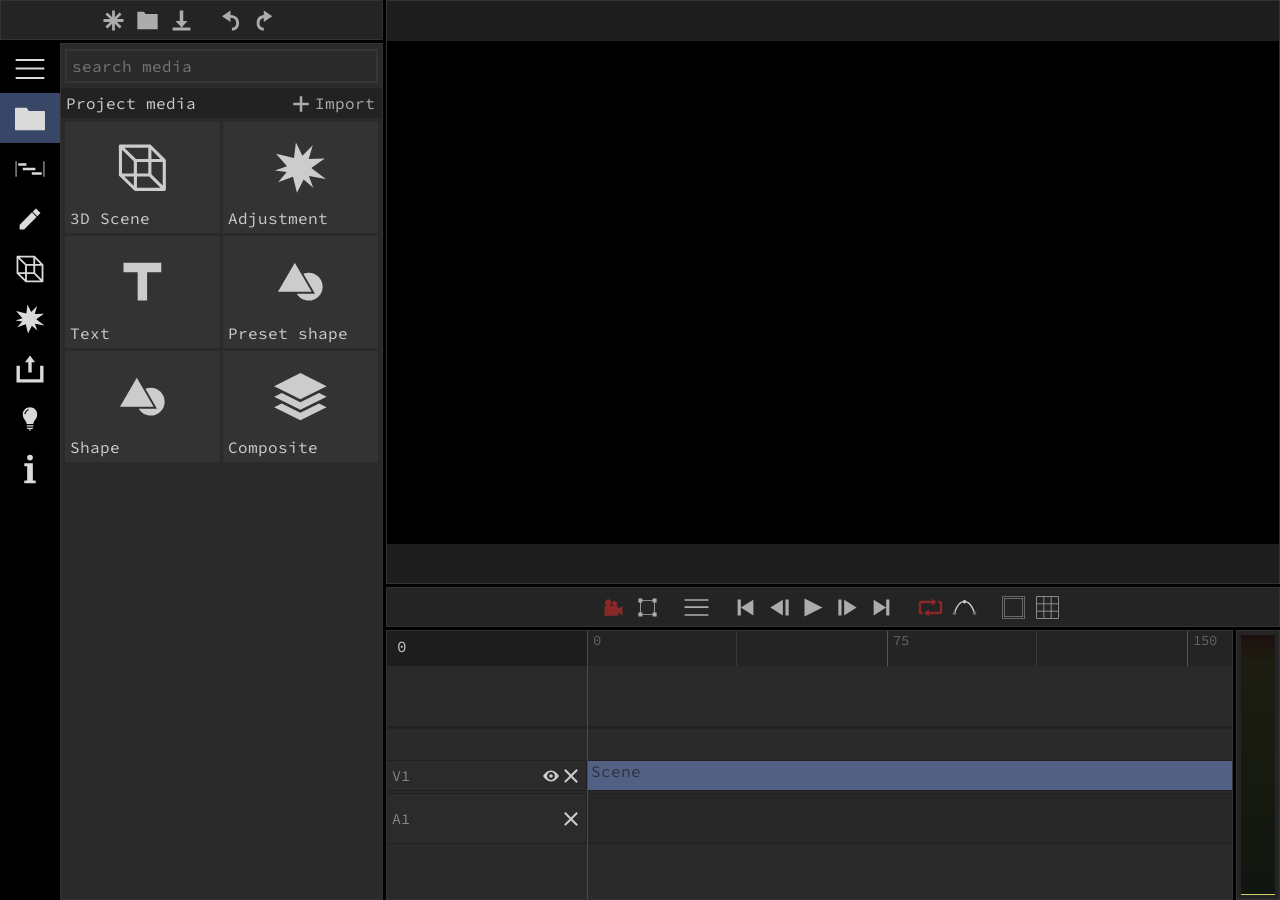
==== commit b0294446: "Add new agent scripts to clipmaker.html" ====
--- a/clipmaker.html
+++ b/clipmaker.html
@@ -97,13 +97,18 @@
         </div>
     </div>
 
-    <script src="./core-1.1.0.js"></script>
-    <script src="./ui-1.1.0.js"></script>
-    <script src="./clipmaker-3.1.0.js"></script>
+    <script src="./core-1.0.102.js"></script>
+    <script src="./ui-1.0.72.js"></script>
+
+    <script src="./agent/tools.js"></script>
+    <script src="./agent/client.js"></script>
+    <script src="./agent/panel.js"></script>
+
+    <script src="./clipmaker-3.0.106.js"></script>
 
     <script>
       initTool();
     </script>
 </body>
 
-</html>+</html>
